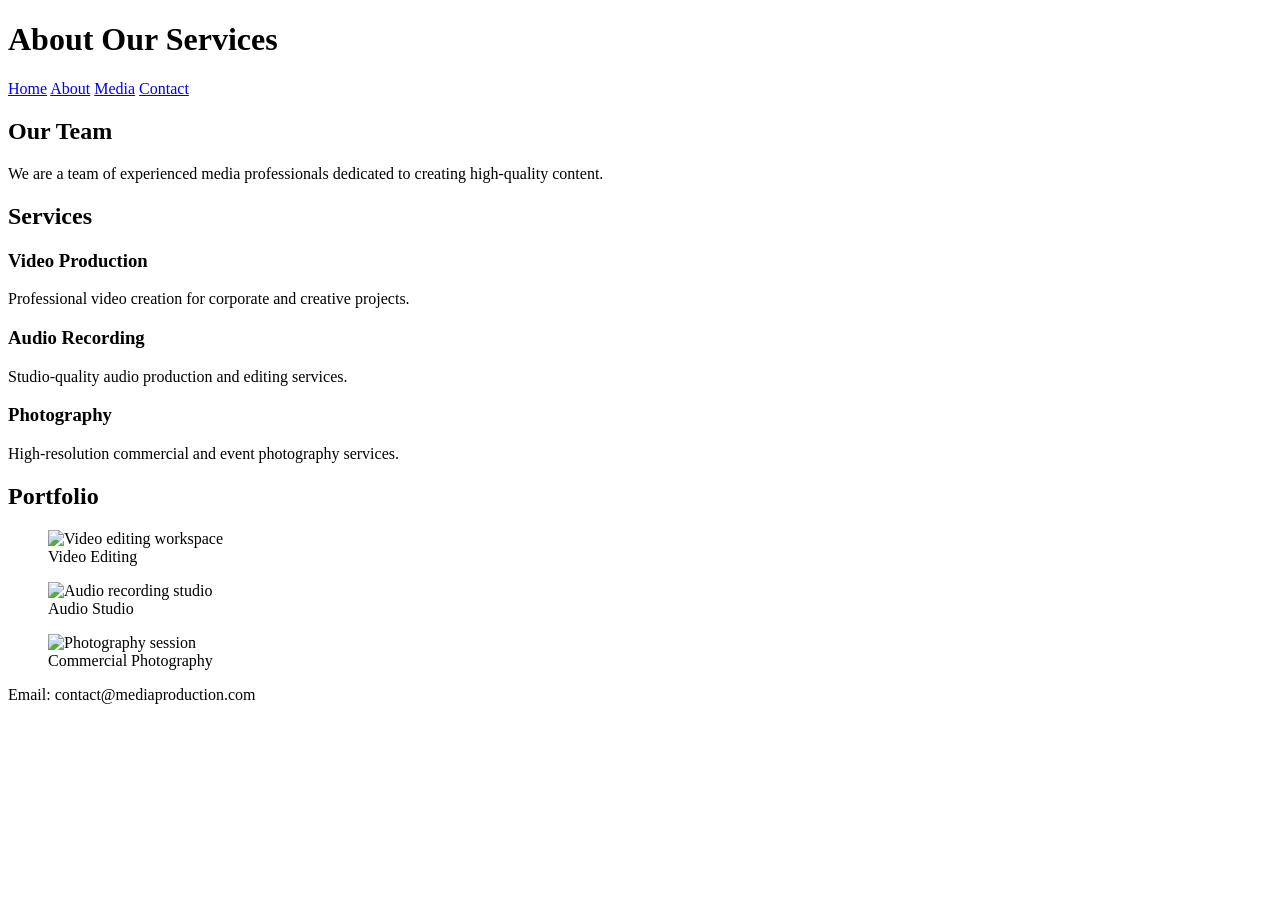
==== about.html @ 7f77c4f9 "feat: fix HTML semantics, update media, and enhance contact form Planning & Design: Created issues-i" ====
<!DOCTYPE html>
<html lang="en">
<head>
    <meta charset="UTF-8">
    <meta name="viewport" content="width=device-width, initial-scale=1.0">
    <meta name="description" content="About our media production team and services">
    <title>About Us</title>
    <link rel="stylesheet" href="css/styles.css">
</head>
<body>
    <header class="top">
        <h1>About Our Services</h1>
        <nav class="nav">
            <a href="index.html">Home</a>
            <a href="about.html">About</a>
            <a href="media.html">Media</a>
            <a href="contact.html">Contact</a>
        </nav>
    </header>
    
    <main>
        <section class="team">
            <h2>Our Team</h2>
            <p>We are a team of experienced media professionals dedicated to creating high-quality content.</p>
        </section>
        
        <section class="services-container">
            <h2>Services</h2>
            <div class="services">
                <article class="service-card">
                    <h3>Video Production</h3>
                    <p>Professional video creation for corporate and creative projects.</p>
                </article>
                <article class="service-card">
                    <h3>Audio Recording</h3>
                    <p>Studio-quality audio production and editing services.</p>
                </article>
                <article class="service-card">
                    <h3>Photography</h3>
                    <p>High-resolution commercial and event photography services.</p>
                </article>
            </div>
        </section>
        
        <section class="portfolio">
            <h2>Portfolio</h2>
            <div class="portfolio-grid">
                <figure>
                    <img src="images/work1.jpg" alt="Video editing workspace">
                    <figcaption>Video Editing</figcaption>
                </figure>
                <figure>
                    <img src="images/work2.jpg" alt="Audio recording studio">
                    <figcaption>Audio Studio</figcaption>
                </figure>
                <figure>
                    <img src="images/work3.jpg" alt="Photography session">
                    <figcaption>Commercial Photography</figcaption>
                </figure>
            </div>
        </section>
    </main>
    
    <footer class="bottom">
        <p>Email: contact@mediaproduction.com</p>
    </footer>
</body>
</html>
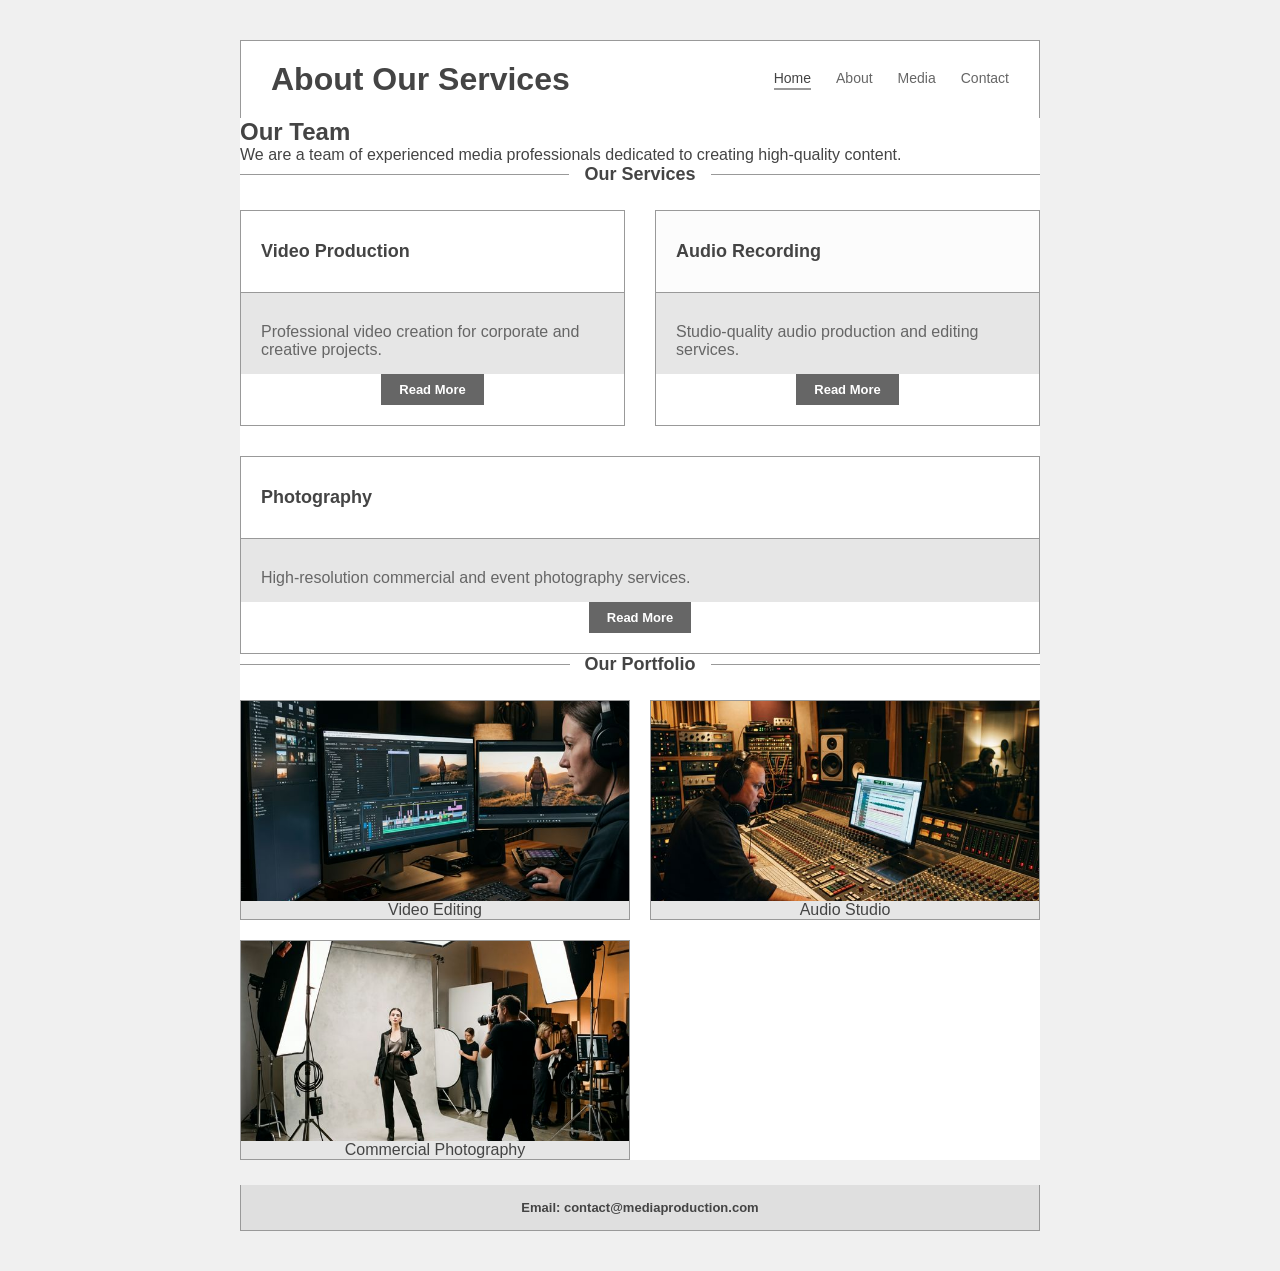
==== commit 5036f14f: "feat: harmonize flexbox and grid layouts across all pages and update screenshots" ====
--- a/about.html
+++ b/about.html
@@ -25,36 +25,39 @@
         </section>
         
         <section class="services-container">
-            <h2>Services</h2>
+            <h2 class="section-title"><span>Our Services</span></h2>
             <div class="services">
                 <article class="service-card">
                     <h3>Video Production</h3>
-                    <p>Professional video creation for corporate and creative projects.</p>
+                    <div class="info-box">Professional video creation for corporate and creative projects.</div>
+                    <button class="read-more">Read More</button>
                 </article>
                 <article class="service-card">
                     <h3>Audio Recording</h3>
-                    <p>Studio-quality audio production and editing services.</p>
+                    <div class="info-box">Studio-quality audio production and editing services.</div>
+                    <button class="read-more">Read More</button>
                 </article>
                 <article class="service-card">
                     <h3>Photography</h3>
-                    <p>High-resolution commercial and event photography services.</p>
+                    <div class="info-box">High-resolution commercial and event photography services.</div>
+                    <button class="read-more">Read More</button>
                 </article>
             </div>
         </section>
         
         <section class="portfolio">
-            <h2>Portfolio</h2>
+            <h2 class="section-title"><span>Our Portfolio</span></h2>
             <div class="portfolio-grid">
                 <figure>
-                    <img src="images/work1.jpg" alt="Video editing workspace">
+                    <img src="images/work1.jpg" alt="Video editing workspace" style="width: 100%; height: 200px; object-fit: cover;">
                     <figcaption>Video Editing</figcaption>
                 </figure>
                 <figure>
-                    <img src="images/work2.jpg" alt="Audio recording studio">
+                    <img src="images/work2.jpg" alt="Audio recording studio" style="width: 100%; height: 200px; object-fit: cover;">
                     <figcaption>Audio Studio</figcaption>
                 </figure>
                 <figure>
-                    <img src="images/work3.jpg" alt="Photography session">
+                    <img src="images/work3.jpg" alt="Photography session" style="width: 100%; height: 200px; object-fit: cover;">
                     <figcaption>Commercial Photography</figcaption>
                 </figure>
             </div>
--- a/css/styles.css
+++ b/css/styles.css
@@ -0,0 +1,368 @@
+/* =============================
+   VARIABLES & GLOBALS
+============================= */
+:root {
+    --bg-color: #f0f0f0;
+    --container-bg: #fff;
+    --border-color: #999;
+    --light-gray: #e6e6e6;
+    --dark-text: #444;
+    --mid-text: #666;
+    --button-bg: #666;
+    --button-text: #fff;
+    --font-main: 'Segoe UI', Tahoma, Geneva, Verdana, sans-serif;
+}
+
+* {
+    box-sizing: border-box;
+    margin: 0;
+    padding: 0;
+}
+
+body {
+    font-family: var(--font-main);
+    background-color: var(--bg-color);
+    color: var(--dark-text);
+    padding: 40px 20px;
+}
+
+.top, main, .bottom {
+    width: 100%;
+    max-width: 800px;
+    margin: 0 auto;
+    background-color: var(--container-bg);
+}
+
+.top {
+    display: flex;
+    justify-content: space-between;
+    align-items: center;
+    padding: 20px 30px;
+    border: 1px solid var(--border-color);
+    border-bottom: none;
+}
+
+.logo {
+    font-size: 26px;
+    font-weight: bold;
+    color: var(--dark-text);
+    letter-spacing: 1px;
+}
+
+.nav {
+    display: flex; /* Flexbox 1 */
+    gap: 25px;
+}
+
+.nav a {
+    color: var(--mid-text);
+    text-decoration: none;
+    font-size: 14px;
+    padding-bottom: 2px;
+    transition: color 0.3s ease; 
+}
+
+.nav a:first-child, .nav a:hover {
+    border-bottom: 2px solid var(--border-color);
+    color: var(--dark-text);
+}
+
+.nav a:focus {
+    outline: 2px dashed var(--border-color);
+    outline-offset: 4px;
+}
+
+.wf-hero {
+    background-color: var(--light-gray);
+    background-image: linear-gradient(rgba(0, 0, 0, 0.6), rgba(0, 0, 0, 0.6)), url('../images/hero-image.jpg');
+    background-size: cover;
+    background-position: center;
+    text-align: center;
+    padding: 120px 20px;
+    border: 1px solid var(--border-color);
+    border-bottom: none;
+}
+
+.wf-hero h2 {
+    font-size: 42px;
+    color: #ffffff;
+    margin-bottom: 12px;
+    text-shadow: 2px 2px 8px rgba(0,0,0,0.8); 
+    -webkit-animation: fadeInSlide 1s ease-out forwards;
+    animation: fadeInSlide 1s ease-out forwards; 
+}
+
+@-webkit-keyframes fadeInSlide {
+    0% { opacity: 0; -webkit-transform: translateY(-15px); }
+    100% { opacity: 1; -webkit-transform: translateY(0); }
+}
+
+@keyframes fadeInSlide {
+    0% { opacity: 0; transform: translateY(-15px); }
+    100% { opacity: 1; transform: translateY(0); }
+}
+
+.wf-hero p {
+    font-size: 20px;
+    color: #e0e0e0;
+    margin-bottom: 25px;
+    text-shadow: 1px 1px 4px rgba(0,0,0,0.8); 
+}
+
+.cta-button, .read-more, .gallery-btn, .map-btn {
+    background-color: var(--button-bg);
+    color: var(--button-text);
+    border: none;
+    padding: 8px 18px;
+    font-size: 13px;
+    cursor: pointer;
+    font-weight: bold;
+    transition: transform 0.2s ease, background-color 0.2s ease;
+}
+
+.cta-button:hover, .read-more:hover, .gallery-btn:hover, .map-btn:hover {
+    background-color: #555;
+    transform: scale(1.05); 
+}
+
+/* =============================
+   MAIN CONTENT SECTIONS
+============================= */
+.wf-section {
+    padding: 30px 40px;
+    border: 1px solid var(--border-color);
+    border-bottom: none;
+    text-align: center;
+}
+
+main .wf-section:last-child {
+    border-bottom: 1px solid var(--border-color);
+}
+
+.section-title {
+    display: flex; 
+    align-items: center;
+    text-align: center;
+    color: var(--dark-text);
+    font-size: 18px;
+    margin-bottom: 25px;
+    font-weight: bold;
+}
+
+.section-title::before,
+.section-title::after {
+    content: '';
+    flex: 1;
+    border-bottom: 1px solid var(--border-color);
+}
+
+.section-title span {
+    padding: 0 15px;
+}
+
+.services-grid, .services {
+    display: flex; 
+    gap: 30px;
+    justify-content: center;
+    flex-wrap: wrap; 
+}
+
+.services-grid > .service-card, .services > .service-card {
+    border: 1px solid var(--border-color);
+    flex: 1 1 250px;
+    display: flex;
+    flex-direction: column;
+    transition: transform 0.3s ease, box-shadow 0.3s ease; 
+}
+
+.services-grid > .service-card:hover, .services > .service-card:hover {
+    transform: translateY(-5px); /* Transform 2 */
+    box-shadow: 0 8px 15px rgba(0,0,0,0.05);
+}
+
+.services-grid > .service-card:nth-child(even) h3, .services > .service-card:nth-child(even) h3 {
+    background-color: #fcfcfc;
+}
+
+.service-card h3 {
+    padding: 30px 20px;
+    background-color: #fff;
+    color: var(--dark-text);
+    font-size: 18px;
+}
+
+.info-box {
+    background-color: var(--light-gray);
+    padding: 30px 20px;
+    color: var(--mid-text);
+    border-top: 1px solid var(--border-color);
+    padding-bottom: 15px;
+}
+
+.service-card .read-more {
+    margin: 0 auto 20px auto;
+}
+
+.subtitle {
+    color: var(--mid-text);
+    margin-bottom: 20px;
+    font-size: 14px;
+}
+
+/* =============================
+   MEDIA GRID LAYOUT
+============================= */
+.media-boxes, .video-grid, .testimonials-grid, .portfolio-grid {
+    display: grid; /* CSS Grid Requirement */
+    grid-template-columns: repeat(auto-fit, minmax(280px, 1fr));
+    grid-template-rows: auto;
+    grid-gap: 20px;
+    margin-bottom: 25px;
+}
+
+.media-box, .video-grid video, .video-grid iframe, .portfolio-grid figure, .testimonials-grid figure {
+    background-color: var(--light-gray);
+    border: 1px solid var(--border-color);
+    min-height: 200px;
+    display: flex;
+    flex-direction: column;
+    align-items: center;
+    justify-content: center;
+    color: var(--dark-text);
+    transition: transform 0.3s ease;
+    width: 100%;
+    margin: 0;
+}
+
+.media-box:hover {
+    transform: rotate(1deg) scale(1.02); /* Transform 3 */
+}
+
+.gallery-btn {
+    background-color: var(--light-gray);
+    color: var(--dark-text);
+    border: 1px solid var(--border-color);
+    padding: 6px 40px;
+    font-size: 13px;
+    font-weight: bold;
+}
+
+.about-text {
+    color: var(--mid-text);
+    padding: 10px 0;
+    font-size: 14px;
+}
+
+/* =============================
+   CONTACT FORM & FOOTER
+============================= */
+.contact-area {
+    display: flex;
+    flex-wrap: wrap;
+    background-color: var(--light-gray);
+    border: 1px solid var(--border-color);
+    padding: 20px;
+    gap: 20px;
+    text-align: left;
+}
+
+.contact-form-side {
+    flex: 1 1 300px;
+    display: flex;
+    flex-direction: column;
+    gap: 12px;
+}
+
+.contact-form-side h3 {
+    color: var(--dark-text);
+    font-size: 16px;
+    margin-bottom: 5px;
+}
+
+.contact-form-side input:not([type="submit"]), .contact-form-side textarea {
+    border: 1px solid var(--border-color);
+    padding: 8px;
+    width: 100%;
+    background-color: #fff;
+}
+
+.contact-form-side textarea {
+    resize: none;
+    height: 80px;
+}
+
+.contact-map-side {
+    flex: 1 1 300px;
+    display: flex;
+    flex-direction: column;
+    align-items: center;
+    gap: 15px;
+    justify-content: center;
+}
+
+.map-placeholder {
+    width: 100%;
+    height: 140px;
+    border: 1px solid var(--border-color);
+    background-color: #ddd;
+    display: flex;
+    align-items: center;
+    justify-content: center;
+    overflow: hidden;
+}
+
+.bottom {
+    background-color: #dfdfdf;
+    padding: 15px;
+    text-align: center;
+    border: 1px solid var(--border-color);
+    border-top: none;
+    color: var(--dark-text);
+    font-size: 13px;
+    font-weight: bold;
+}
+
+.visually-hidden {
+    position: absolute;
+    width: 1px;
+    height: 1px;
+    padding: 0;
+    margin: -1px;
+    overflow: hidden;
+    clip: rect(0, 0, 0, 0);
+    white-space: nowrap;
+    border: 0;
+}
+
+/* =============================
+   RESPONSIVE / MOBILE
+============================= */
+@media (max-width: 600px) {
+    .top {
+        flex-direction: column;
+        align-items: flex-start;
+        gap: 10px;
+        padding: 15px;
+    }
+
+    .nav {
+        flex-wrap: wrap;
+        gap: 12px;
+    }
+
+    .wf-hero {
+        padding: 80px 15px;
+    }
+
+    .wf-hero h2 {
+        font-size: 28px;
+    }
+
+    .wf-section {
+        padding: 20px 15px;
+    }
+
+    .contact-area {
+        flex-direction: column;
+    }
+}
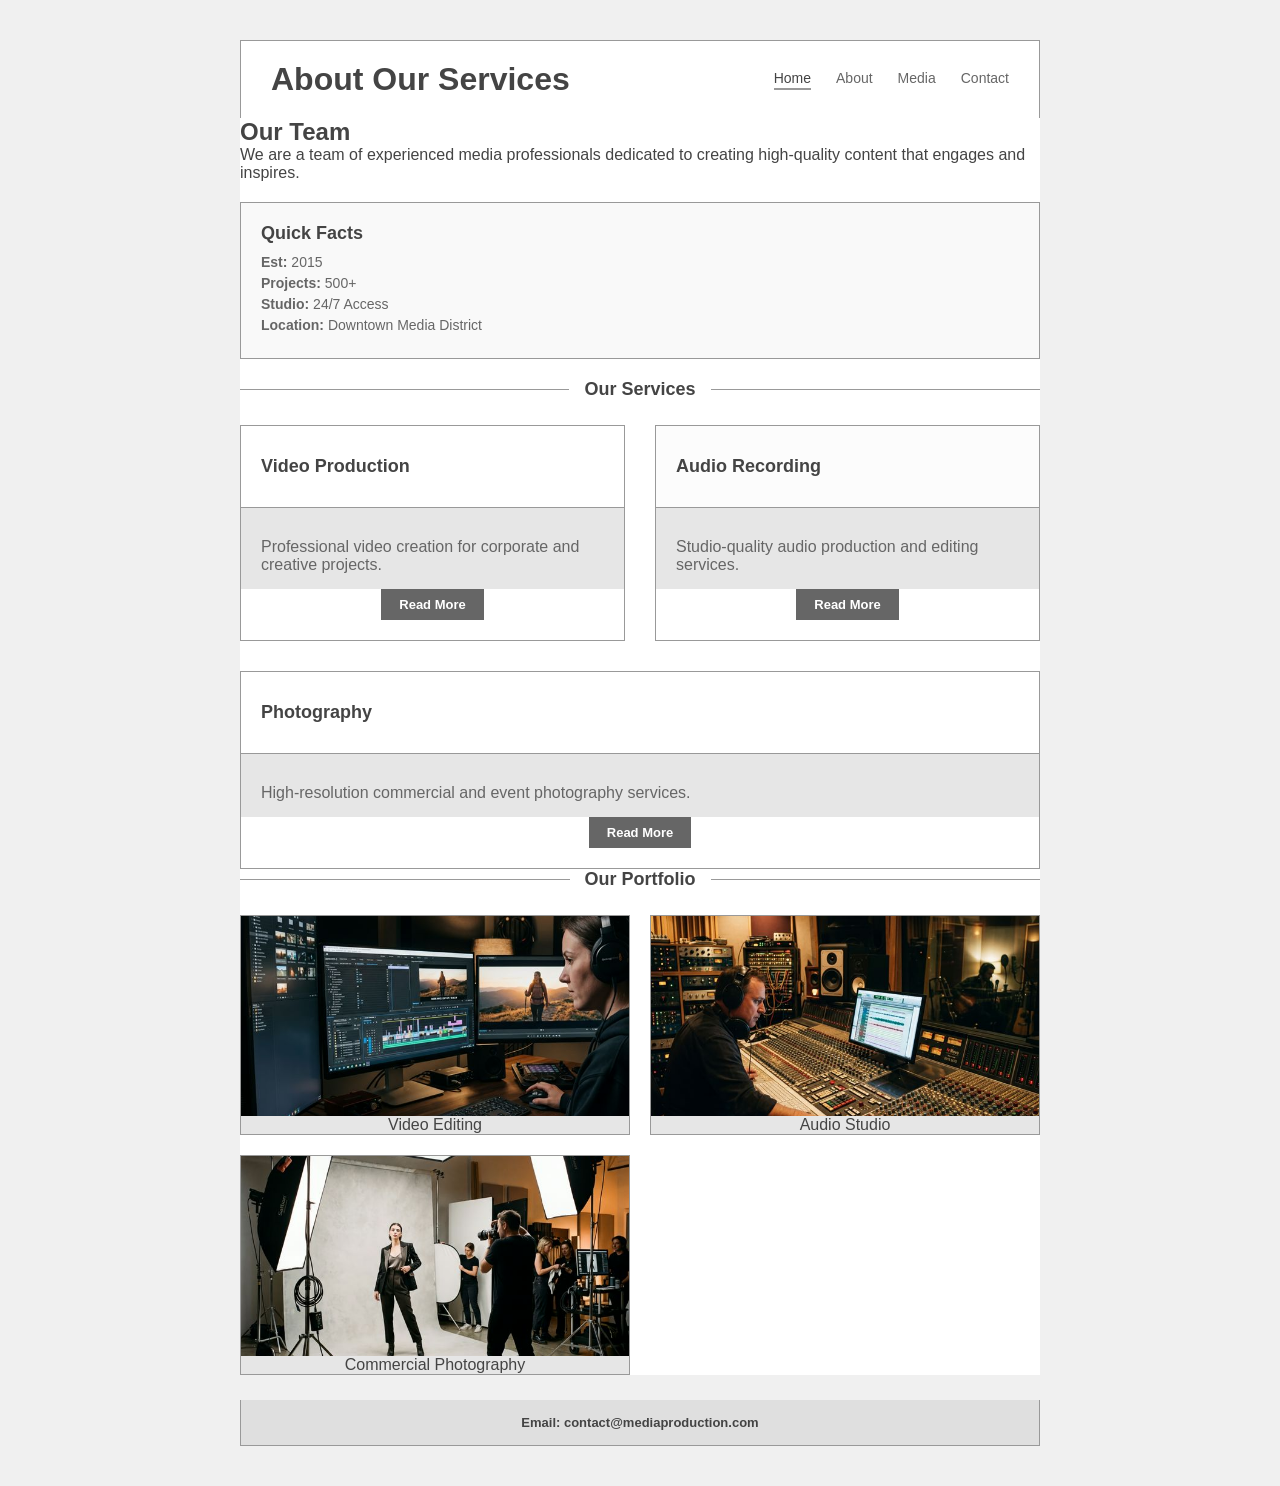
==== commit 4d6cc6a6: "fix:Added semantic <aside> to About page and improved global metadata. Enhanced media elements with " ====
--- a/about.html
+++ b/about.html
@@ -3,8 +3,8 @@
 <head>
     <meta charset="UTF-8">
     <meta name="viewport" content="width=device-width, initial-scale=1.0">
-    <meta name="description" content="About our media production team and services">
-    <title>About Us</title>
+    <meta name="description" content="Discover Caitlynn Phillips Media - Our expert team, professional video production, audio recording studio, and photography portfolio.">
+    <title>About Our Media Production Team</title>
     <link rel="stylesheet" href="css/styles.css">
 </head>
 <body>
@@ -21,8 +21,19 @@
     <main>
         <section class="team">
             <h2>Our Team</h2>
-            <p>We are a team of experienced media professionals dedicated to creating high-quality content.</p>
+            <p>We are a team of experienced media professionals dedicated to creating high-quality content that engages and inspires.</p>
         </section>
+
+        <!-- Aside element added for Level 3 semantic requirement -->
+        <aside class="quick-facts">
+            <h3>Quick Facts</h3>
+            <ul>
+                <li><strong>Est:</strong> 2015</li>
+                <li><strong>Projects:</strong> 500+</li>
+                <li><strong>Studio:</strong> 24/7 Access</li>
+                <li><strong>Location:</strong> Downtown Media District</li>
+            </ul>
+        </aside>
         
         <section class="services-container">
             <h2 class="section-title"><span>Our Services</span></h2>
--- a/css/styles.css
+++ b/css/styles.css
@@ -209,6 +209,39 @@
     font-size: 14px;
 }
 
+.about-text {
+    color: var(--mid-text);
+    padding: 10px 0;
+    font-size: 14px;
+}
+
+/* =============================
+   ASIDE SECTION
+============================= */
+.quick-facts {
+    background-color: #f9f9f9;
+    padding: 20px;
+    border: 1px solid var(--border-color);
+    margin: 20px 0;
+    text-align: left;
+}
+
+.quick-facts h3 {
+    font-size: 18px;
+    margin-bottom: 10px;
+    color: var(--dark-text);
+}
+
+.quick-facts ul {
+    list-style: none;
+    font-size: 14px;
+    color: var(--mid-text);
+}
+
+.quick-facts li {
+    margin: 5px 0;
+}
+
 /* =============================
    MEDIA GRID LAYOUT
 ============================= */
@@ -247,12 +280,6 @@
     font-weight: bold;
 }
 
-.about-text {
-    color: var(--mid-text);
-    padding: 10px 0;
-    font-size: 14px;
-}
-
 /* =============================
    CONTACT FORM & FOOTER
 ============================= */
@@ -289,6 +316,60 @@
 .contact-form-side textarea {
     resize: none;
     height: 80px;
+}
+
+/* For contact.html specialized form */
+.contact-form-section form {
+    display: flex;
+    flex-direction: column;
+    gap: 20px;
+    text-align: left;
+    max-width: 600px;
+    margin: 0 auto;
+}
+
+.form-group {
+    display: flex;
+    flex-direction: column;
+    gap: 5px;
+}
+
+.form-group label {
+    font-size: 14px;
+    font-weight: bold;
+    color: var(--dark-text);
+}
+
+.form-group input, .form-group select, .form-group textarea {
+    padding: 10px;
+    border: 1px solid var(--border-color);
+    border-radius: 4px;
+    font-size: 14px;
+}
+
+.radio-options {
+    display: flex;
+    gap: 15px;
+    align-items: center;
+}
+
+.checkbox-group {
+    flex-direction: row;
+    align-items: center;
+}
+
+.contact-form-section button[type="submit"] {
+    background-color: var(--button-bg);
+    color: var(--button-text);
+    border: none;
+    padding: 12px;
+    font-weight: bold;
+    cursor: pointer;
+    transition: background-color 0.2s;
+}
+
+.contact-form-section button[type="submit"]:hover {
+    background-color: #444;
 }
 
 .contact-map-side {
